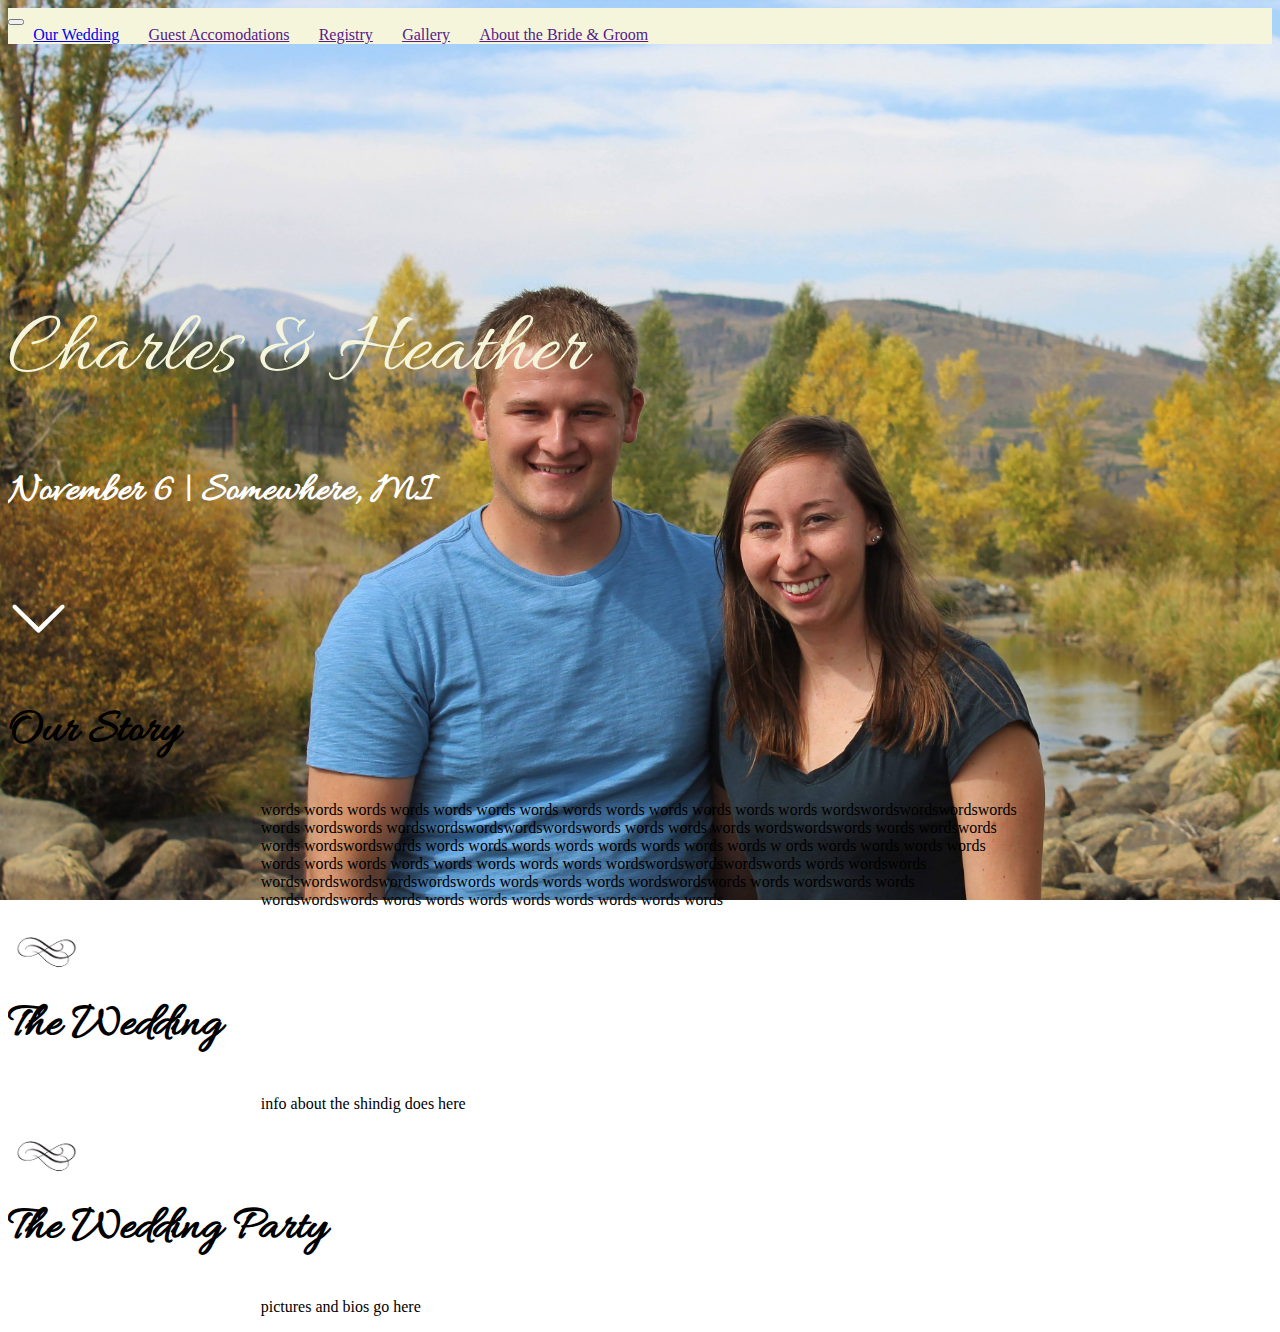
==== index.html @ 1d56848c "see it" ====
<!doctype html>
<html>
<head>
<meta name="viewport" content="width=device-width, initial-scale=1.0">
<meta charset="utf-8">
	<link rel="stylesheet" href="style2.css">
	<script src="script.js"></script>
<title>They are getting Married!</title>
<link rel="shortcut icon" type="image/x-icon" href="favicon.ico">
	</head>

<body>
	
	<div>
		<nav class="navbar navbar-expand-lg navbar-custom justify-content-center navbar-light">
  <div class="container-fluid justify-content-center">
    <button class="navbar-toggler" type="button" data-bs-toggle="collapse" data-bs-target="#navbarNavAltMarkup" aria-controls="navbarNavAltMarkup" aria-expanded="false" aria-label="Toggle navigation">
      <span class="navbar-toggler-icon"></span>
    </button>
    <div class="collapse navbar-collapse justify-content-center" id="navbarNavAltMarkup">
      <div class="navbar-nav justify-content-center">
        <a type="button" class="btn btn-outline-dark" href="index.html">Our Wedding</a>
	<a type="button" class="btn" href="">Guest Accomodations</a>
	<!--<a class="navbar-brand">Charles & Heather</a> -->
	<a type="button" class="btn" href="">Registry</a>
	<a type="button" class="btn" href="">Gallery</a>
	<a type="button" class="btn" href="">About the Bride & Groom</a>
      </div>
    </div>
  </div>
</nav>
<!--<nav class="navbar navbar-expand-lg navbar-custom justify-content-center">
	<a type="button" class="btn btn-outline-dark" href="index.html">Our Wedding</a>
	<a type="button" class="btn" href="">Guest Accomodations</a>
	<a type="button" class="btn" href="">Registry</a>
	<a type="button" class="btn" href="">Gallery</a>
	<a type="button" class="btn" href="">About the Bride & Groom</a>

</nav>	-->
	</div>
	<div class="text-center">
	 <h1 class="page-title">Charles & Heather</h1>
		<div>
		<h4 class="subheader">November 6 | Somewhere, MI</h4>
		</div>
		<div>
		<h4 class="subheader" id="countdown"></h4>
		</div>
	</div>
	<div class="text-center" style="margin-top: 7%">
	<a href="#textbody" ><img class ="scrollicon" src="scrolldownicon.png"></a>
	</div>
	<div class="text-center">
		<h2 class="bigheader">Our Story</h2>
	</div>
	<div class ="text-center" id="textbody">
	<p class="wall">
		words words words words words words words words words
		 words words words words wordswordswordswordswords
		 words wordswords wordswordswordswordswordswords
		 words words words wordswordswords words wordswords words wordswordswords words words words words words words words words
		 w ords words words words words words words words words
		 words words words words wordswordswordswordswords
		 words wordswords wordswordswordswordswordswords
		 words words words wordswordswords words wordswords words wordswordswords words words words words words words words words
		</p>
	</div>
	<div class="text-center">
	<img src="images/divder.jpg" alt="divider" style="height: 6%;width: 6%">
	</div>
	<div class="text-center">
		<h2 style="margin-top: 1%; font-family: CustomCursive; font-size: 300%">The Wedding</h2>
	</div>
	<div class ="text-center" id="textbody">
	<p class="wall">
		info about the shindig does here
		</p>
	</div>
	<div class="text-center">
	<img src="images/divder.jpg" alt="divider" style="height: 6%;width: 6%">
	</div>
	<div class="text-center">
		<h2 style="margin-top: 1%; font-family: CustomCursive; font-size: 300%">The Wedding Party</h2>
	</div>
	<div class ="text-center" id="textbody">
	<p class="wall">
		pictures and bios go here
		</p>
	</div>
</body>
	<link href="https://cdn.jsdelivr.net/npm/bootstrap@5.0.0-beta1/dist/css/bootstrap.min.css" rel="stylesheet" integrity="sha384-giJF6kkoqNQ00vy+HMDP7azOuL0xtbfIcaT9wjKHr8RbDVddVHyTfAAsrekwKmP1" crossorigin="anonymous">
<script src="https://cdn.jsdelivr.net/npm/bootstrap@5.0.0-beta1/dist/js/bootstrap.bundle.min.js" integrity="sha384-ygbV9kiqUc6oa4msXn9868pTtWMgiQaeYH7/t7LECLbyPA2x65Kgf80OJFdroafW" crossorigin="anonymous"></script>
</html>
---- style2.css ----
@font-face{
    font-family: CustomCursive;
    src: url("Allura-Regular.ttf");
}
body {
	background-image: url("images/test index.JPG");
	background-repeat: no-repeat;
	background-size:cover;
	background-position: bottom;
	overflow-x: hidden;

	
}
.navbar-toggler .navbar-toggler-icon{
	
}
.navbar-brand {
	padding-left: 2%;
	font-family: CustomCursive;
	font-size: 300% !important;
}
.navbar-custom {
	background-color: beige !important;
}
.btn {
	margin-left: 2%;
	
}
html {
	height: 100%;
	width: 100%;
    margin: auto;
    overflow-y: scroll;
}
.wall {
	margin-top:1%;
	margin-left: 20%;
	margin-right: 20%;
	color: black;
}
.page-title {
	margin-top: 20%;
	font-family: CustomCursive;
	font-size: 550%;
	font-weight: lighter;
	color: beige;
}
.scrollicon {
	position: relative;
	height: 2%;
	width: 5%;
}
.subheader {
	font-family: CustomCursive;
	font-size: 250%;
	color: white;
}
/* ----------- iPhone 6, 6S, 7 and 8 ----------- */

/* Portrait and Landscape */
@media only screen 
  and (min-device-width: 375px) 
  and (max-device-width: 667px) 
  and (-webkit-min-device-pixel-ratio: 2) { 
.bigheader {
		margin-top: 65% !important;
		font-family: CustomCursive;
		font-size: 300%;
	}
.page-title {
	margin-top: 10%;
	font-family: CustomCursive;
	font-size: 250%;
	font-weight: lighter;
	color: white;
}
	  .subheader {
	font-family: CustomCursive;
	font-size: 125%;
	color: white;
}
}

/* Portrait */
@media only screen 
  and (min-device-width: 375px) 
  and (max-device-width: 667px) 
  and (-webkit-min-device-pixel-ratio: 2)
  and (orientation: portrait) { 
.bigheader {
		margin-top: 65% !important;
		font-family: CustomCursive;
		font-size: 300%;
	}
	  .page-title {
	margin-top: 10%;
	font-family: CustomCursive;
	font-size: 250%;
	font-weight: lighter;
	color: white;
}
	  	  .subheader {
	font-family: CustomCursive;
	font-size: 125%;
	color: white;
}
}

/* Landscape */
@media only screen 
  and (min-device-width: 375px) 
  and (max-device-width: 667px) 
  and (-webkit-min-device-pixel-ratio: 2)
  and (orientation: landscape) { 
.bigheader {
		margin-top: 65% !important;
		font-family: CustomCursive;
		font-size: 300%;
	}
	  .page-title {
	margin-top: 10%;
	font-family: CustomCursive;
	font-size: 250%;
	font-weight: lighter;
	color: white;
}
	  .subheader {
	font-family: CustomCursive;
	font-size: 125%;
	color: white;
}
}

/* ----------- iPhone 6+, 7+ and 8+ ----------- */

/* Portrait and Landscape */
@media only screen 
  and (min-device-width: 414px) 
  and (max-device-width: 736px) 
  and (-webkit-min-device-pixel-ratio: 3) { 
.bigheader {
		margin-top: 65% !important;
		font-family: CustomCursive;
		font-size: 300%;
	}
	  .page-title {
	margin-top: 10%;
	font-family: CustomCursive;
	font-size: 250%;
	font-weight: lighter;
	color: white;
}
	  .subheader {
	font-family: CustomCursive;
	font-size: 125%;
	color: white;
}
}

/* Portrait */
@media only screen 
  and (min-device-width: 414px) 
  and (max-device-width: 736px) 
  and (-webkit-min-device-pixel-ratio: 3)
  and (orientation: portrait) { 
.bigheader {
		margin-top: 65% !important;
		font-family: CustomCursive;
		font-size: 300%;
	}
	  .page-title {
	margin-top: 10%;
	font-family: CustomCursive;
	font-size: 250%;
	font-weight: lighter;
	color: white;
}
	  .subheader {
	font-family: CustomCursive;
	font-size: 125%;
	color: white;
}
}

/* Landscape */
@media only screen 
  and (min-device-width: 414px) 
  and (max-device-width: 736px) 
  and (-webkit-min-device-pixel-ratio: 3)
  and (orientation: landscape) { 
.bigheader {
		margin-top: 65% !important;
		font-family: CustomCursive;
		font-size: 300%;
	}
	  .page-title {
	margin-top: 10%;
	font-family: CustomCursive;
	font-size: 250%;
	font-weight: lighter;
	color: white;
}
	  .subheader {
	font-family: CustomCursive;
	font-size: 125%;
	color: white;
}
}

/* ----------- iPhone X ----------- */

/* Portrait and Landscape */
@media only screen 
  and (min-device-width: 375px) 
  and (max-device-width: 812px) 
  and (-webkit-min-device-pixel-ratio: 3) { 
.bigheader {
		margin-top: 65% !important;
		font-family: CustomCursive;
		font-size: 300%;
	}
	  .page-title {
	margin-top: 10%;
	font-family: CustomCursive;
	font-size: 250%;
	font-weight: lighter;
	color: white;
}
	  .subheader {
	font-family: CustomCursive;
	font-size: 125%;
	color: white;
}
}

/* Portrait */
@media only screen 
  and (min-device-width: 375px) 
  and (max-device-width: 812px) 
  and (-webkit-min-device-pixel-ratio: 3)
  and (orientation: portrait) { 
.bigheader {
		margin-top: 65% !important;
		font-family: CustomCursive;
		font-size: 300%;
	}
	  .page-title {
	margin-top: 10%;
	font-family: CustomCursive;
	font-size: 250%;
	font-weight: lighter;
	color: white;
}
	  .subheader {
	font-family: CustomCursive;
	font-size: 125%;
	color: white;
}
}

/* Landscape */
@media only screen 
  and (min-device-width: 375px) 
  and (max-device-width: 812px) 
  and (-webkit-min-device-pixel-ratio: 3)
  and (orientation: landscape) { 
.bigheader {
		margin-top: 65% !important;
		font-family: CustomCursive;
		font-size: 300%;
	}
	  .page-title {
	margin-top: 10%;
	font-family: CustomCursive;
	font-size: 250%;
	font-weight: lighter;
	color: white;
}
	  .subheader {
	font-family: CustomCursive;
	font-size: 125%;
	color: white;
}
}
/* ----------- iPad 1, 2, Mini and Air ----------- */

/* Portrait and Landscape */
@media only screen 
  and (min-device-width: 768px) 
  and (max-device-width: 1024px) 
  and (-webkit-min-device-pixel-ratio: 1) {
.bigheader {
		margin-top: 10% !important;
		font-family: CustomCursive;
		font-size: 300%;
	}
}

/* Portrait */
@media only screen 
  and (min-device-width: 768px) 
  and (max-device-width: 1024px) 
  and (orientation: portrait) 
  and (-webkit-min-device-pixel-ratio: 1) {
.bigheader {
		margin-top: 60% !important;
		font-family: CustomCursive;
		font-size: 300%;
	}
}

/* Landscape */
@media only screen 
  and (min-device-width: 768px) 
  and (max-device-width: 1024px) 
  and (orientation: landscape) 
  and (-webkit-min-device-pixel-ratio: 1) {
.bigheader {
		margin-top: 10% !important;
		font-family: CustomCursive;
		font-size: 300%;
	}
}

/* ----------- iPad 3, 4 and Pro 9.7" ----------- */

/* Portrait and Landscape */
@media only screen 
  and (min-device-width: 768px) 
  and (max-device-width: 1024px) 
  and (-webkit-min-device-pixel-ratio: 2) {
.bigheader {
		margin-top: 10% !important;
		font-family: CustomCursive;
		font-size: 300%;
	}
}

/* Portrait */
@media only screen 
  and (min-device-width: 768px) 
  and (max-device-width: 1024px) 
  and (orientation: portrait) 
  and (-webkit-min-device-pixel-ratio: 2) {
.bigheader {
		margin-top: 60% !important;
		font-family: CustomCursive;
		font-size: 300%;
	}
}

/* Landscape */
@media only screen 
  and (min-device-width: 768px) 
  and (max-device-width: 1024px) 
  and (orientation: landscape) 
  and (-webkit-min-device-pixel-ratio: 2) {
.bigheader {
		margin-top: 10% !important;
		font-family: CustomCursive;
		font-size: 300%;
	}
}

/* ----------- iPad Pro 10.5" ----------- */

/* Portrait and Landscape */
@media only screen 
  and (min-device-width: 834px) 
  and (max-device-width: 1112px)
  and (-webkit-min-device-pixel-ratio: 2) {
.bigheader {
		margin-top: 10% !important;
		font-family: CustomCursive;
		font-size: 300%;
	}
}

/* Portrait */
/* Declare the same value for min- and max-width to avoid colliding with desktops */
/* Source: https://medium.com/connect-the-dots/css-media-queries-for-ipad-pro-8cad10e17106*/
@media only screen 
  and (min-device-width: 834px) 
  and (max-device-width: 834px) 
  and (orientation: portrait) 
  and (-webkit-min-device-pixel-ratio: 2) {
.bigheader {
		margin-top: 60% !important;
		font-family: CustomCursive;
		font-size: 300%;
	}
}

/* Landscape */
/* Declare the same value for min- and max-width to avoid colliding with desktops */
/* Source: https://medium.com/connect-the-dots/css-media-queries-for-ipad-pro-8cad10e17106*/
@media only screen 
  and (min-device-width: 1112px) 
  and (max-device-width: 1112px) 
  and (orientation: landscape) 
  and (-webkit-min-device-pixel-ratio: 2) {
.bigheader {
		margin-top: 10% !important;
		font-family: CustomCursive;
		font-size: 300%;
	}
}

/* ----------- iPad Pro 12.9" ----------- */

/* Portrait and Landscape */
@media only screen 
  and (min-device-width: 1024px) 
  and (max-device-width: 1366px)
  and (-webkit-min-device-pixel-ratio: 2) {
.bigheader {
		margin-top: 10% !important;
		font-family: CustomCursive;
		font-size: 300%;
	}
}

/* Portrait */
/* Declare the same value for min- and max-width to avoid colliding with desktops */
/* Source: https://medium.com/connect-the-dots/css-media-queries-for-ipad-pro-8cad10e17106*/
@media only screen 
  and (min-device-width: 1024px) 
  and (max-device-width: 1024px) 
  and (orientation: portrait) 
  and (-webkit-min-device-pixel-ratio: 2) {
.bigheader {
		margin-top: 60% !important;
		font-family: CustomCursive;
		font-size: 300%;
	}
}

/* Landscape */
/* Declare the same value for min- and max-width to avoid colliding with desktops */
/* Source: https://medium.com/connect-the-dots/css-media-queries-for-ipad-pro-8cad10e17106*/
@media only screen 
  and (min-device-width: 1366px) 
  and (max-device-width: 1366px) 
  and (orientation: landscape) 
  and (-webkit-min-device-pixel-ratio: 2) {
	  .bigheader {
		margin-top: 10% !important;
		font-family: CustomCursive;
		font-size: 300%;
	}

}
/* ----------- Non-Retina Screens ----------- */
@media screen 
  and (min-device-width: 1200px) 
  and (max-device-width: 1600px) 
  and (-webkit-min-device-pixel-ratio: 1) { 
	  .bigheader {
		margin-top: 5% !important;
		font-family: CustomCursive;
		font-size: 300%;
	}
}

/* ----------- Retina Screens ----------- */
@media screen 
  and (min-device-width: 1200px) 
  and (max-device-width: 1600px) 
  and (-webkit-min-device-pixel-ratio: 2)
  and (min-resolution: 192dpi) { 
	  .bigheader {
		margin-top: 10% !important;
		font-family: CustomCursive;
		font-size: 300%;
	}
}

@media screen and (min-device-width:1601px) {
	.bigheader {
		margin-top: 10% !important;
		font-family: CustomCursive;
		font-size: 300%;
	}
}
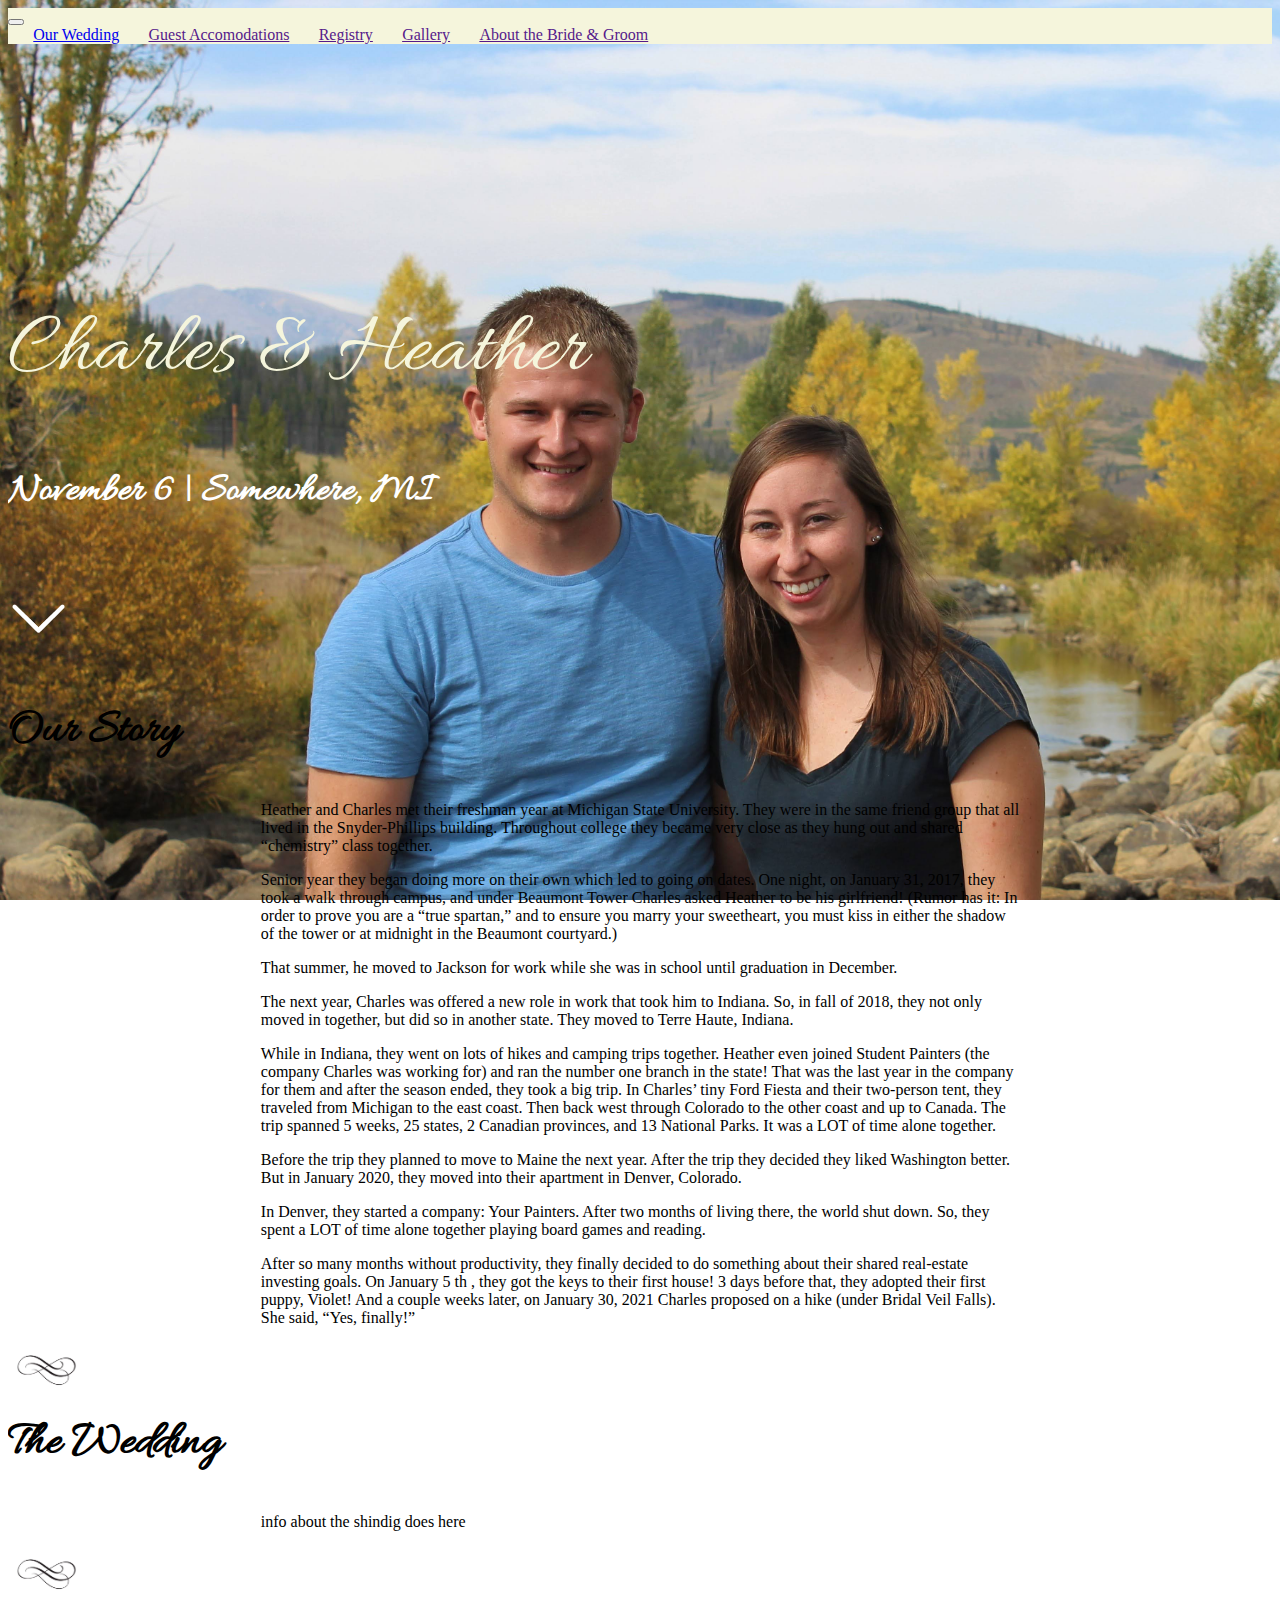
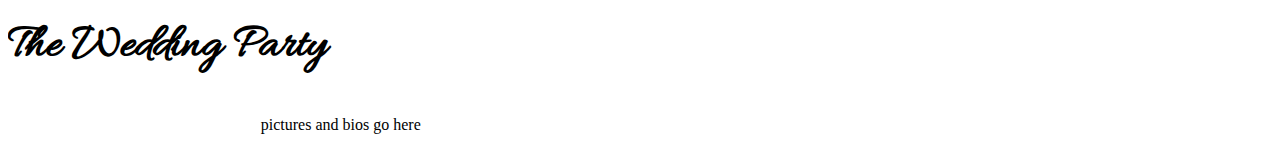
==== commit 41472060: "text" ====
--- a/index.html
+++ b/index.html
@@ -1,5 +1,5 @@
  <!doctype html>
-<html>
+<html lang="en">
 <head>
 <meta name="viewport" content="width=device-width, initial-scale=1.0">
 <meta charset="utf-8">
@@ -12,7 +12,7 @@
 <body>
 	
 	<div>
-		<nav class="navbar navbar-expand-lg navbar-custom justify-content-center navbar-light">
+		<nav class="navbar navbar-expand-lg navbar-custom navbar-light">
   <div class="container-fluid justify-content-center">
     <button class="navbar-toggler" type="button" data-bs-toggle="collapse" data-bs-target="#navbarNavAltMarkup" aria-controls="navbarNavAltMarkup" aria-expanded="false" aria-label="Toggle navigation">
       <span class="navbar-toggler-icon"></span>
@@ -48,22 +48,54 @@
 		</div>
 	</div>
 	<div class="text-center" style="margin-top: 7%">
-	<a href="#textbody" ><img class ="scrollicon" src="scrolldownicon.png"></a>
+	<a href="#textbody" ><img class ="scrollicon" src="scrolldownicon.png" alt="scroll button"></a>
 	</div>
 	<div class="text-center">
 		<h2 class="bigheader">Our Story</h2>
 	</div>
-	<div class ="text-center" id="textbody">
+	<div class ="text-center" >
 	<p class="wall">
-		words words words words words words words words words
-		 words words words words wordswordswordswordswords
-		 words wordswords wordswordswordswordswordswords
-		 words words words wordswordswords words wordswords words wordswordswords words words words words words words words words
-		 w ords words words words words words words words words
-		 words words words words wordswordswordswordswords
-		 words wordswords wordswordswordswordswordswords
-		 words words words wordswordswords words wordswords words wordswordswords words words words words words words words words
+		Heather and Charles met their freshman year at Michigan State University. They were in the same friend
+group that all lived in the Snyder-Phillips building. Throughout college they became very close as they
+hung out and shared “chemistry” class together.
 		</p>
+		<p class="wall">
+		Senior year they began doing more on their own which led to going on dates. One night, on January 31,
+2017, they took a walk through campus, and under Beaumont Tower Charles asked Heather to be his
+girlfriend! (Rumor has it: In order to prove you are a “true spartan,” and to ensure you marry your
+sweetheart, you must kiss in either the shadow of the tower or at midnight in the Beaumont courtyard.)
+		</p>
+<p class="wall">
+		That summer, he moved to Jackson for work while she was in school until graduation in December.
+		</p>
+		<p class="wall">
+		The next year, Charles was offered a new role in work that took him to Indiana. So, in fall of 2018, they
+not only moved in together, but did so in another state. They moved to Terre Haute, Indiana.
+		</p>
+<p class="wall">
+		While in Indiana, they went on lots of hikes and camping trips together. Heather even joined Student
+Painters (the company Charles was working for) and ran the number one branch in the state! That was
+the last year in the company for them and after the season ended, they took a big trip. In Charles’ tiny
+Ford Fiesta and their two-person tent, they traveled from Michigan to the east coast. Then back west
+through Colorado to the other coast and up to Canada. The trip spanned 5 weeks, 25 states, 2 Canadian
+provinces, and 13 National Parks. It was a LOT of time alone together.
+		</p>
+<p	class="wall">
+		Before the trip they planned to move to Maine the next year. After the trip they decided they liked
+Washington better. But in January 2020, they moved into their apartment in Denver, Colorado.
+		</p>
+<p class="wall">
+		In Denver, they started a company: Your Painters. After two months of living there, the world shut
+down. So, they spent a LOT of time alone together playing board games and reading.
+		</p>
+<p class="wall">
+		After so many months without productivity, they finally decided to do something about their shared
+real-estate investing goals. On January 5 th , they got the keys to their first house! 3 days before that, they
+adopted their first puppy, Violet! And a couple weeks later, on January 30, 2021 Charles proposed on a
+hike (under Bridal Veil Falls). She said, “Yes, finally!”
+		</p>
+
+	
 	</div>
 	<div class="text-center">
 	<img src="images/divder.jpg" alt="divider" style="height: 6%;width: 6%">
@@ -71,7 +103,7 @@
 	<div class="text-center">
 		<h2 style="margin-top: 1%; font-family: CustomCursive; font-size: 300%">The Wedding</h2>
 	</div>
-	<div class ="text-center" id="textbody">
+	<div class ="text-center">
 	<p class="wall">
 		info about the shindig does here
 		</p>
@@ -82,7 +114,7 @@
 	<div class="text-center">
 		<h2 style="margin-top: 1%; font-family: CustomCursive; font-size: 300%">The Wedding Party</h2>
 	</div>
-	<div class ="text-center" id="textbody">
+	<div class ="text-center">
 	<p class="wall">
 		pictures and bios go here
 		</p>
--- a/style2.css
+++ b/style2.css
@@ -11,9 +11,6 @@
 
 	
 }
-.navbar-toggler .navbar-toggler-icon{
-	
-}
 .navbar-brand {
 	padding-left: 2%;
 	font-family: CustomCursive;
@@ -23,8 +20,8 @@
 	background-color: beige !important;
 }
 .btn {
-	margin-left: 2%;
-	
+	padding-left: 2%;
+	padding-left: 2%;
 }
 html {
 	height: 100%;
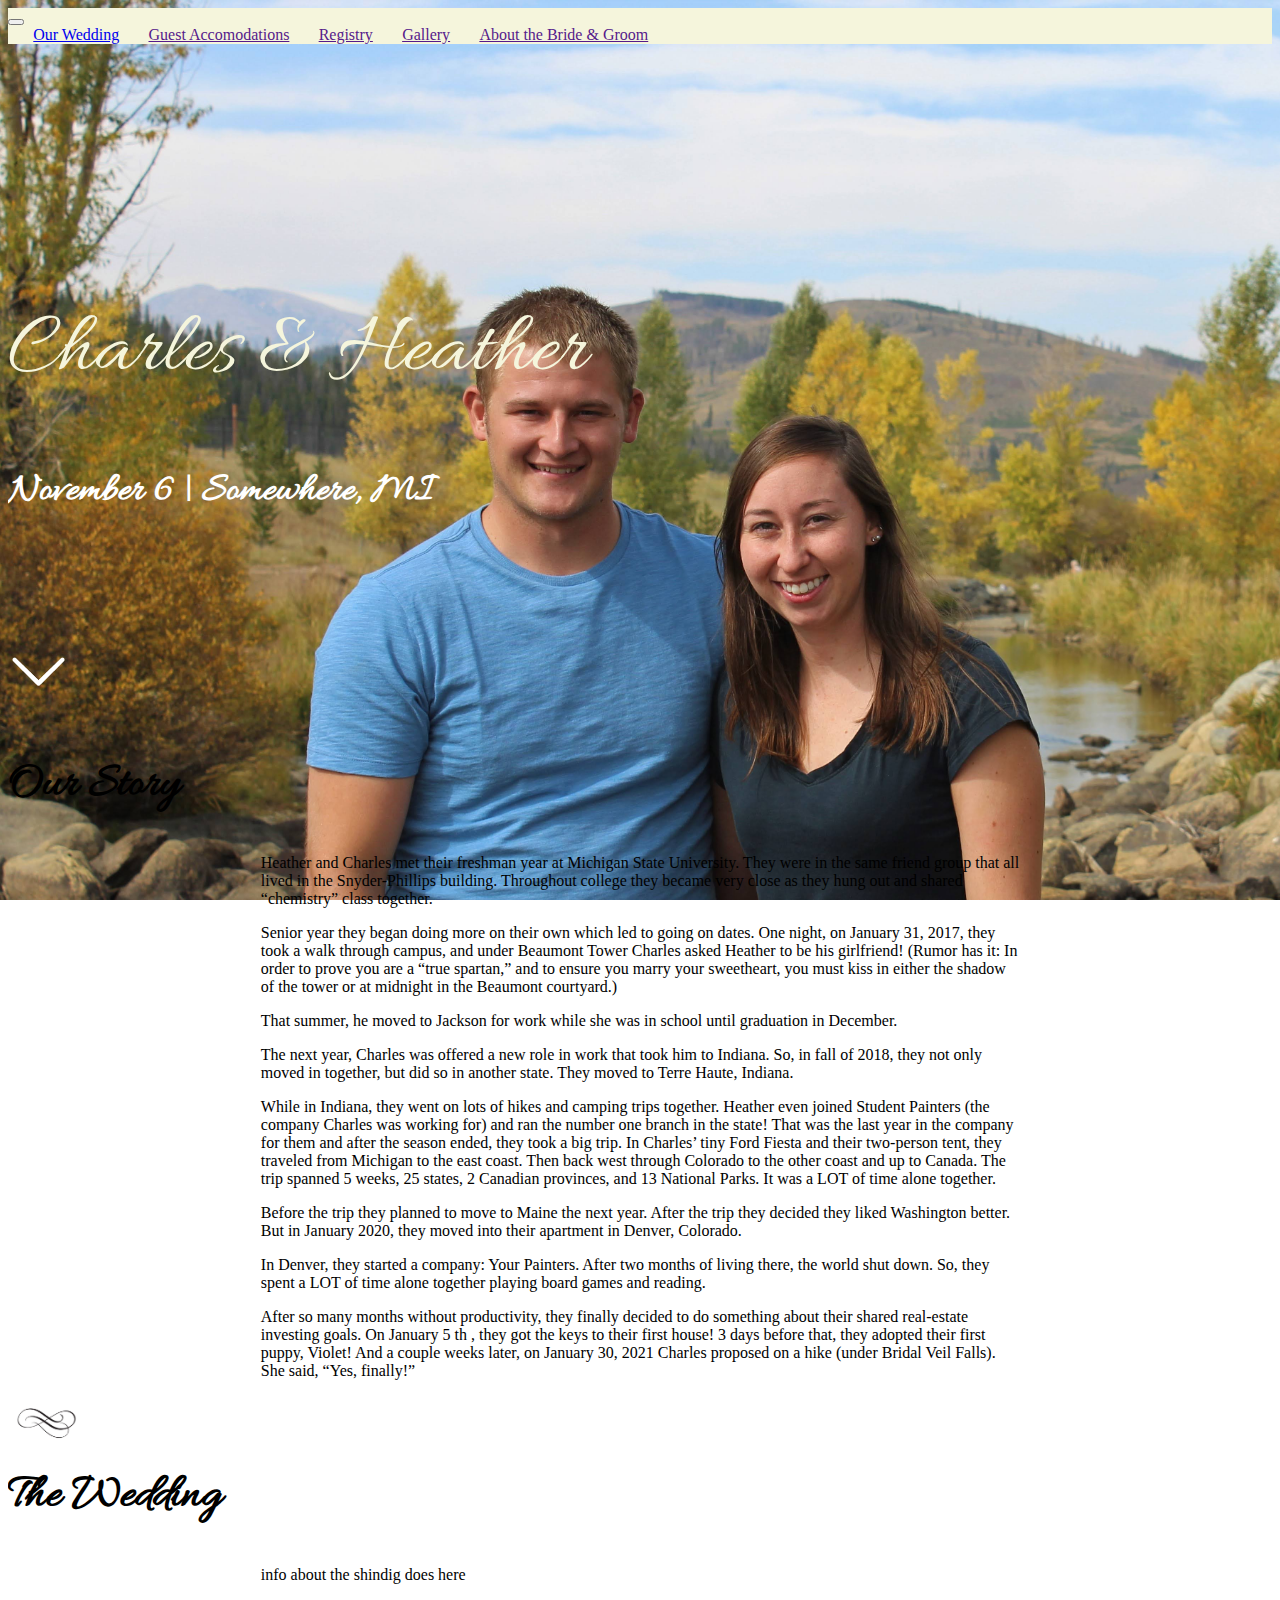
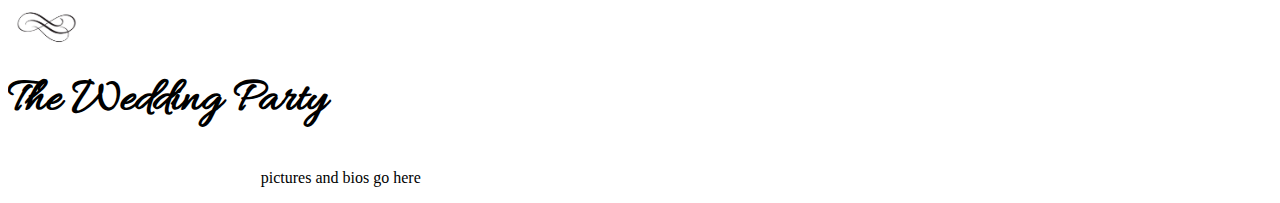
==== commit 47021a5c: "msg" ====
--- a/index.html
+++ b/index.html
@@ -47,7 +47,7 @@
 		<h4 class="subheader" id="countdown"></h4>
 		</div>
 	</div>
-	<div class="text-center" style="margin-top: 7%">
+	<div class="text-center">
 	<a href="#textbody" ><img class ="scrollicon" src="scrolldownicon.png" alt="scroll button"></a>
 	</div>
 	<div class="text-center">
--- a/style2.css
+++ b/style2.css
@@ -42,11 +42,7 @@
 	font-weight: lighter;
 	color: beige;
 }
-.scrollicon {
-	position: relative;
-	height: 2%;
-	width: 5%;
-}
+
 .subheader {
 	font-family: CustomCursive;
 	font-size: 250%;
@@ -60,7 +56,7 @@
   and (max-device-width: 667px) 
   and (-webkit-min-device-pixel-ratio: 2) { 
 .bigheader {
-		margin-top: 65% !important;
+		margin-top: 75% !important;
 		font-family: CustomCursive;
 		font-size: 300%;
 	}
@@ -69,12 +65,18 @@
 	font-family: CustomCursive;
 	font-size: 250%;
 	font-weight: lighter;
-	color: white;
-}
-	  .subheader {
-	font-family: CustomCursive;
-	font-size: 125%;
-	color: white;
+	color: black;
+}
+	  .subheader {
+	font-family: CustomCursive;
+	font-size: 125%;
+	color: black;
+}
+	  .scrollicon {
+	position: relative;
+	height: 2%;
+	width: 5%;
+	margin-top: 30%;
 }
 }
 
@@ -101,6 +103,12 @@
 	font-size: 125%;
 	color: white;
 }
+	  .scrollicon {
+	position: relative;
+	height: 2%;
+	width: 5%;
+	margin-top: 30%;
+}
 }
 
 /* Landscape */
@@ -126,6 +134,12 @@
 	font-size: 125%;
 	color: white;
 }
+	  .scrollicon {
+	position: relative;
+	height: 2%;
+	width: 5%;
+	margin-top: 30%;
+}
 }
 
 /* ----------- iPhone 6+, 7+ and 8+ ----------- */
@@ -151,6 +165,12 @@
 	font-family: CustomCursive;
 	font-size: 125%;
 	color: white;
+}
+	  .scrollicon {
+	position: relative;
+	height: 2%;
+	width: 5%;
+	margin-top: 30%;
 }
 }
 
@@ -177,6 +197,12 @@
 	font-size: 125%;
 	color: white;
 }
+	  .scrollicon {
+	position: relative;
+	height: 2%;
+	width: 5%;
+	margin-top: 30%;
+}
 }
 
 /* Landscape */
@@ -202,6 +228,12 @@
 	font-size: 125%;
 	color: white;
 }
+	  .scrollicon {
+	position: relative;
+	height: 2%;
+	width: 5%;
+	margin-top: 30%;
+}
 }
 
 /* ----------- iPhone X ----------- */
@@ -227,6 +259,12 @@
 	font-family: CustomCursive;
 	font-size: 125%;
 	color: white;
+}
+	  .scrollicon {
+	position: relative;
+	height: 2%;
+	width: 5%;
+	margin-top: 30%;
 }
 }
 
@@ -253,6 +291,12 @@
 	font-size: 125%;
 	color: white;
 }
+	  .scrollicon {
+	position: relative;
+	height: 2%;
+	width: 5%;
+	margin-top: 30%;
+}
 }
 
 /* Landscape */
@@ -278,6 +322,12 @@
 	font-size: 125%;
 	color: white;
 }
+	  .scrollicon {
+	position: relative;
+	height: 2%;
+	width: 5%;
+	margin-top: 7%;
+}
 }
 /* ----------- iPad 1, 2, Mini and Air ----------- */
 
@@ -291,6 +341,12 @@
 		font-family: CustomCursive;
 		font-size: 300%;
 	}
+	  .scrollicon {
+	position: relative;
+	height: 2%;
+	width: 5%;
+	margin-top: 7%;
+}
 }
 
 /* Portrait */
@@ -304,6 +360,12 @@
 		font-family: CustomCursive;
 		font-size: 300%;
 	}
+	  .scrollicon {
+	position: relative;
+	height: 2%;
+	width: 5%;
+	margin-top: 7%;
+}
 }
 
 /* Landscape */
@@ -317,6 +379,12 @@
 		font-family: CustomCursive;
 		font-size: 300%;
 	}
+	  .scrollicon {
+	position: relative;
+	height: 2%;
+	width: 5%;
+	margin-top: 7%;
+}
 }
 
 /* ----------- iPad 3, 4 and Pro 9.7" ----------- */
@@ -331,6 +399,12 @@
 		font-family: CustomCursive;
 		font-size: 300%;
 	}
+	  .scrollicon {
+	position: relative;
+	height: 2%;
+	width: 5%;
+	margin-top: 7%;
+}
 }
 
 /* Portrait */
@@ -344,6 +418,12 @@
 		font-family: CustomCursive;
 		font-size: 300%;
 	}
+	  .scrollicon {
+	position: relative;
+	height: 2%;
+	width: 5%;
+	margin-top: 7%;
+}
 }
 
 /* Landscape */
@@ -357,6 +437,12 @@
 		font-family: CustomCursive;
 		font-size: 300%;
 	}
+	  .scrollicon {
+	position: relative;
+	height: 2%;
+	width: 5%;
+	margin-top: 7%;
+}
 }
 
 /* ----------- iPad Pro 10.5" ----------- */
@@ -371,6 +457,12 @@
 		font-family: CustomCursive;
 		font-size: 300%;
 	}
+	  .scrollicon {
+	position: relative;
+	height: 2%;
+	width: 5%;
+	margin-top: 7%;
+}
 }
 
 /* Portrait */
@@ -386,6 +478,12 @@
 		font-family: CustomCursive;
 		font-size: 300%;
 	}
+	  .scrollicon {
+	position: relative;
+	height: 2%;
+	width: 5%;
+	margin-top: 7%;
+}
 }
 
 /* Landscape */
@@ -401,6 +499,12 @@
 		font-family: CustomCursive;
 		font-size: 300%;
 	}
+	  .scrollicon {
+	position: relative;
+	height: 2%;
+	width: 5%;
+	margin-top: 7%;
+}
 }
 
 /* ----------- iPad Pro 12.9" ----------- */
@@ -415,6 +519,12 @@
 		font-family: CustomCursive;
 		font-size: 300%;
 	}
+	  .scrollicon {
+	position: relative;
+	height: 2%;
+	width: 5%;
+	margin-top: 7%;
+}
 }
 
 /* Portrait */
@@ -430,6 +540,12 @@
 		font-family: CustomCursive;
 		font-size: 300%;
 	}
+	  .scrollicon {
+	position: relative;
+	height: 2%;
+	width: 5%;
+	margin-top: 7%;
+}
 }
 
 /* Landscape */
@@ -445,6 +561,12 @@
 		font-family: CustomCursive;
 		font-size: 300%;
 	}
+	  .scrollicon {
+	position: relative;
+	height: 2%;
+	width: 5%;
+	margin-top: 7%;
+}
 
 }
 /* ----------- Non-Retina Screens ----------- */
@@ -457,6 +579,12 @@
 		font-family: CustomCursive;
 		font-size: 300%;
 	}
+	  .scrollicon {
+	position: relative;
+	height: 2%;
+	width: 5%;
+	margin-top: 7%;
+}
 }
 
 /* ----------- Retina Screens ----------- */
@@ -470,6 +598,12 @@
 		font-family: CustomCursive;
 		font-size: 300%;
 	}
+	  .scrollicon {
+	position: relative;
+	height: 2%;
+	width: 5%;
+	margin-top: 7%;
+}
 }
 
 @media screen and (min-device-width:1601px) {
@@ -478,6 +612,12 @@
 		font-family: CustomCursive;
 		font-size: 300%;
 	}
-}
-
-
+	.scrollicon {
+	position: relative;
+	height: 2%;
+	width: 5%;
+	margin-top: 7%;
+}
+}
+
+
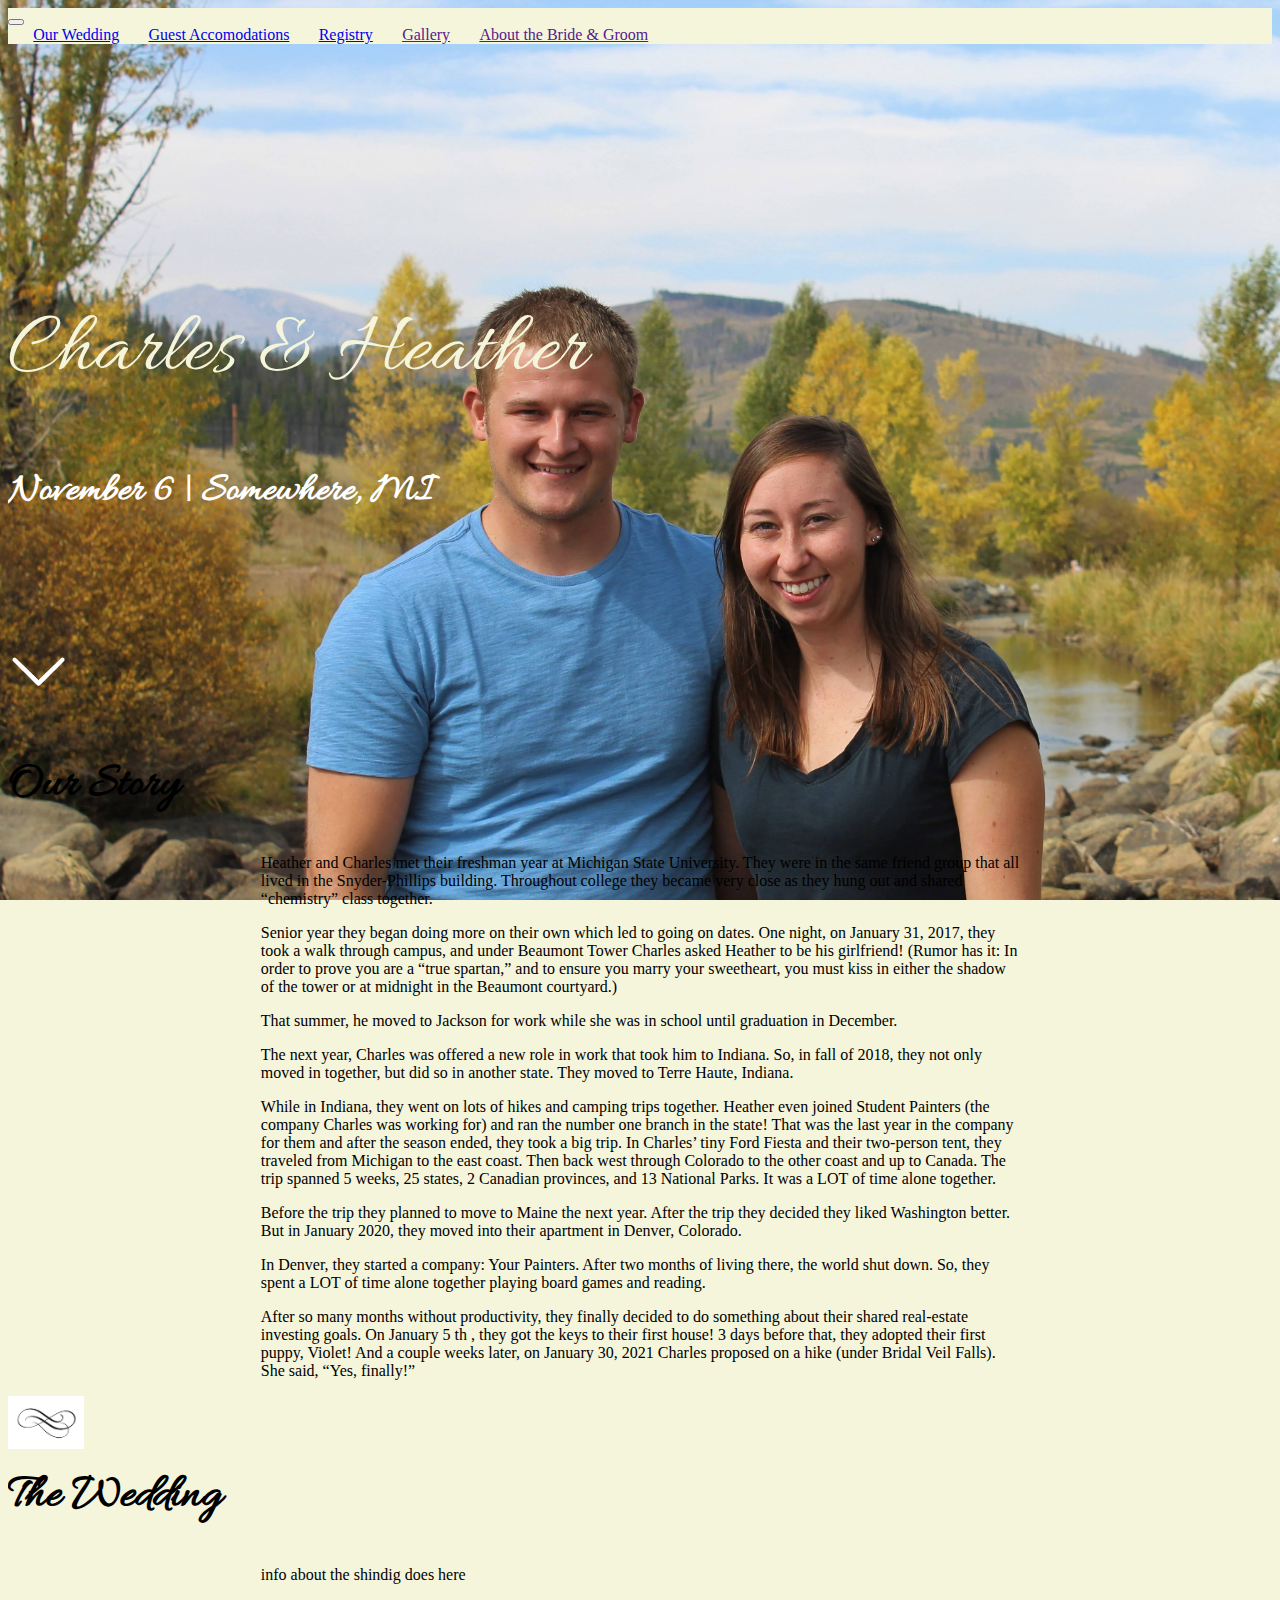
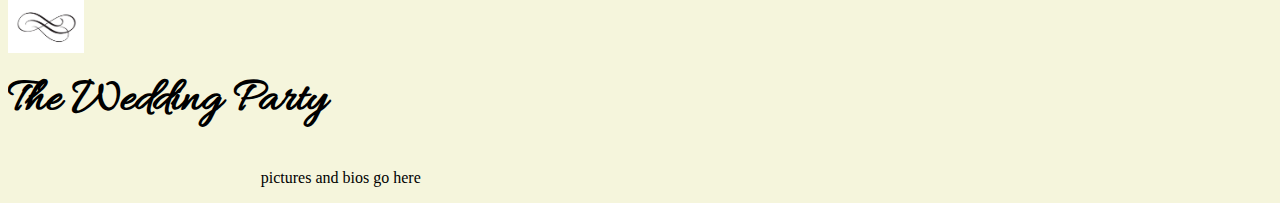
==== commit 8b766d41: "nice" ====
--- a/index.html
+++ b/index.html
@@ -20,9 +20,9 @@
     <div class="collapse navbar-collapse justify-content-center" id="navbarNavAltMarkup">
       <div class="navbar-nav justify-content-center">
         <a type="button" class="btn btn-outline-dark" href="index.html">Our Wedding</a>
-	<a type="button" class="btn" href="">Guest Accomodations</a>
+	<a type="button" class="btn" href="GA.html">Guest Accomodations</a>
 	<!--<a class="navbar-brand">Charles & Heather</a> -->
-	<a type="button" class="btn" href="">Registry</a>
+	<a type="button" class="btn" href="registry.html">Registry</a>
 	<a type="button" class="btn" href="">Gallery</a>
 	<a type="button" class="btn" href="">About the Bride & Groom</a>
       </div>
--- a/style2.css
+++ b/style2.css
@@ -7,6 +7,7 @@
 	background-repeat: no-repeat;
 	background-size:cover;
 	background-position: bottom;
+	background-color: beige !important;
 	overflow-x: hidden;
 
 	
@@ -20,7 +21,6 @@
 	background-color: beige !important;
 }
 .btn {
-	padding-left: 2%;
 	padding-left: 2%;
 }
 html {
@@ -96,12 +96,12 @@
 	font-family: CustomCursive;
 	font-size: 250%;
 	font-weight: lighter;
-	color: white;
+	color: black;
 }
 	  	  .subheader {
 	font-family: CustomCursive;
 	font-size: 125%;
-	color: white;
+	color: black;
 }
 	  .scrollicon {
 	position: relative;
@@ -127,12 +127,12 @@
 	font-family: CustomCursive;
 	font-size: 250%;
 	font-weight: lighter;
-	color: white;
-}
-	  .subheader {
-	font-family: CustomCursive;
-	font-size: 125%;
-	color: white;
+	color: black;
+}
+	  .subheader {
+	font-family: CustomCursive;
+	font-size: 125%;
+	color: black;
 }
 	  .scrollicon {
 	position: relative;
@@ -159,12 +159,12 @@
 	font-family: CustomCursive;
 	font-size: 250%;
 	font-weight: lighter;
-	color: white;
-}
-	  .subheader {
-	font-family: CustomCursive;
-	font-size: 125%;
-	color: white;
+	color: black;
+}
+	  .subheader {
+	font-family: CustomCursive;
+	font-size: 125%;
+	color: black;
 }
 	  .scrollicon {
 	position: relative;
@@ -190,12 +190,12 @@
 	font-family: CustomCursive;
 	font-size: 250%;
 	font-weight: lighter;
-	color: white;
-}
-	  .subheader {
-	font-family: CustomCursive;
-	font-size: 125%;
-	color: white;
+	color: black;
+}
+	  .subheader {
+	font-family: CustomCursive;
+	font-size: 125%;
+	color: black;
 }
 	  .scrollicon {
 	position: relative;
@@ -221,12 +221,12 @@
 	font-family: CustomCursive;
 	font-size: 250%;
 	font-weight: lighter;
-	color: white;
-}
-	  .subheader {
-	font-family: CustomCursive;
-	font-size: 125%;
-	color: white;
+	color: black;
+}
+	  .subheader {
+	font-family: CustomCursive;
+	font-size: 125%;
+	color: black;
 }
 	  .scrollicon {
 	position: relative;
@@ -253,12 +253,12 @@
 	font-family: CustomCursive;
 	font-size: 250%;
 	font-weight: lighter;
-	color: white;
-}
-	  .subheader {
-	font-family: CustomCursive;
-	font-size: 125%;
-	color: white;
+	color: black;
+}
+	  .subheader {
+	font-family: CustomCursive;
+	font-size: 125%;
+	color: black;
 }
 	  .scrollicon {
 	position: relative;
@@ -284,12 +284,12 @@
 	font-family: CustomCursive;
 	font-size: 250%;
 	font-weight: lighter;
-	color: white;
-}
-	  .subheader {
-	font-family: CustomCursive;
-	font-size: 125%;
-	color: white;
+	color: black;
+}
+	  .subheader {
+	font-family: CustomCursive;
+	font-size: 125%;
+	color: black;
 }
 	  .scrollicon {
 	position: relative;
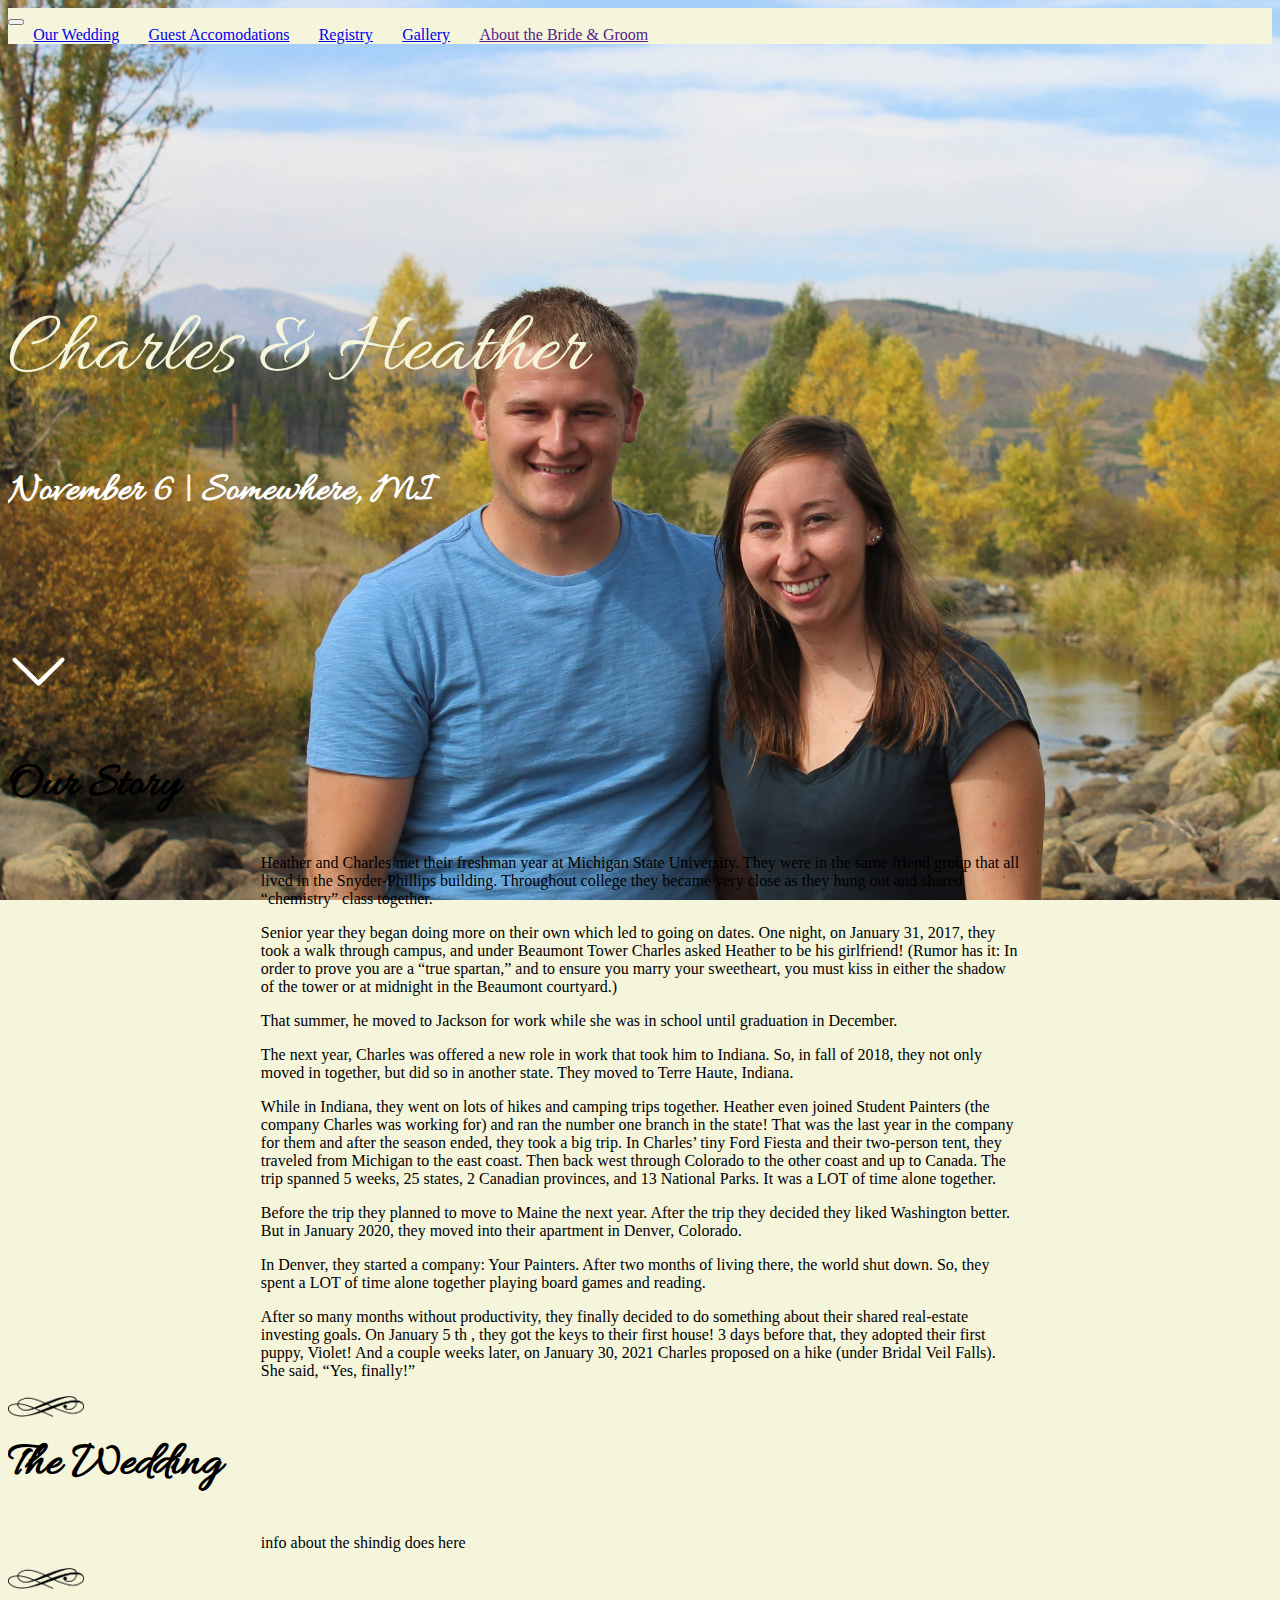
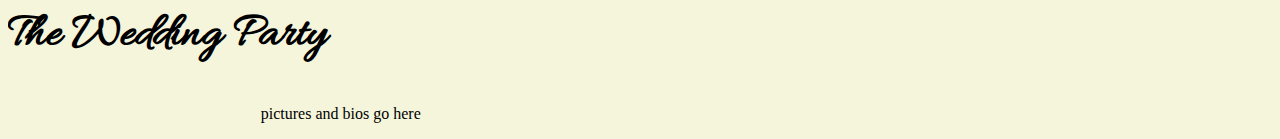
==== commit 17075f7b: "gallery" ====
--- a/index.html
+++ b/index.html
@@ -23,7 +23,7 @@
 	<a type="button" class="btn" href="GA.html">Guest Accomodations</a>
 	<!--<a class="navbar-brand">Charles & Heather</a> -->
 	<a type="button" class="btn" href="registry.html">Registry</a>
-	<a type="button" class="btn" href="">Gallery</a>
+	<a type="button" class="btn" href="gallery.html">Gallery</a>
 	<a type="button" class="btn" href="">About the Bride & Groom</a>
       </div>
     </div>
@@ -98,7 +98,7 @@
 	
 	</div>
 	<div class="text-center">
-	<img src="images/divder.jpg" alt="divider" style="height: 6%;width: 6%">
+	<img src="images/ClipartKey_474717.png" alt="divider" style="height: 6%;width: 6%">
 	</div>
 	<div class="text-center">
 		<h2 style="margin-top: 1%; font-family: CustomCursive; font-size: 300%">The Wedding</h2>
@@ -109,7 +109,7 @@
 		</p>
 	</div>
 	<div class="text-center">
-	<img src="images/divder.jpg" alt="divider" style="height: 6%;width: 6%">
+	<img src="images/ClipartKey_474717.png" alt="divider" style="height: 6%;width: 6%">
 	</div>
 	<div class="text-center">
 		<h2 style="margin-top: 1%; font-family: CustomCursive; font-size: 300%">The Wedding Party</h2>
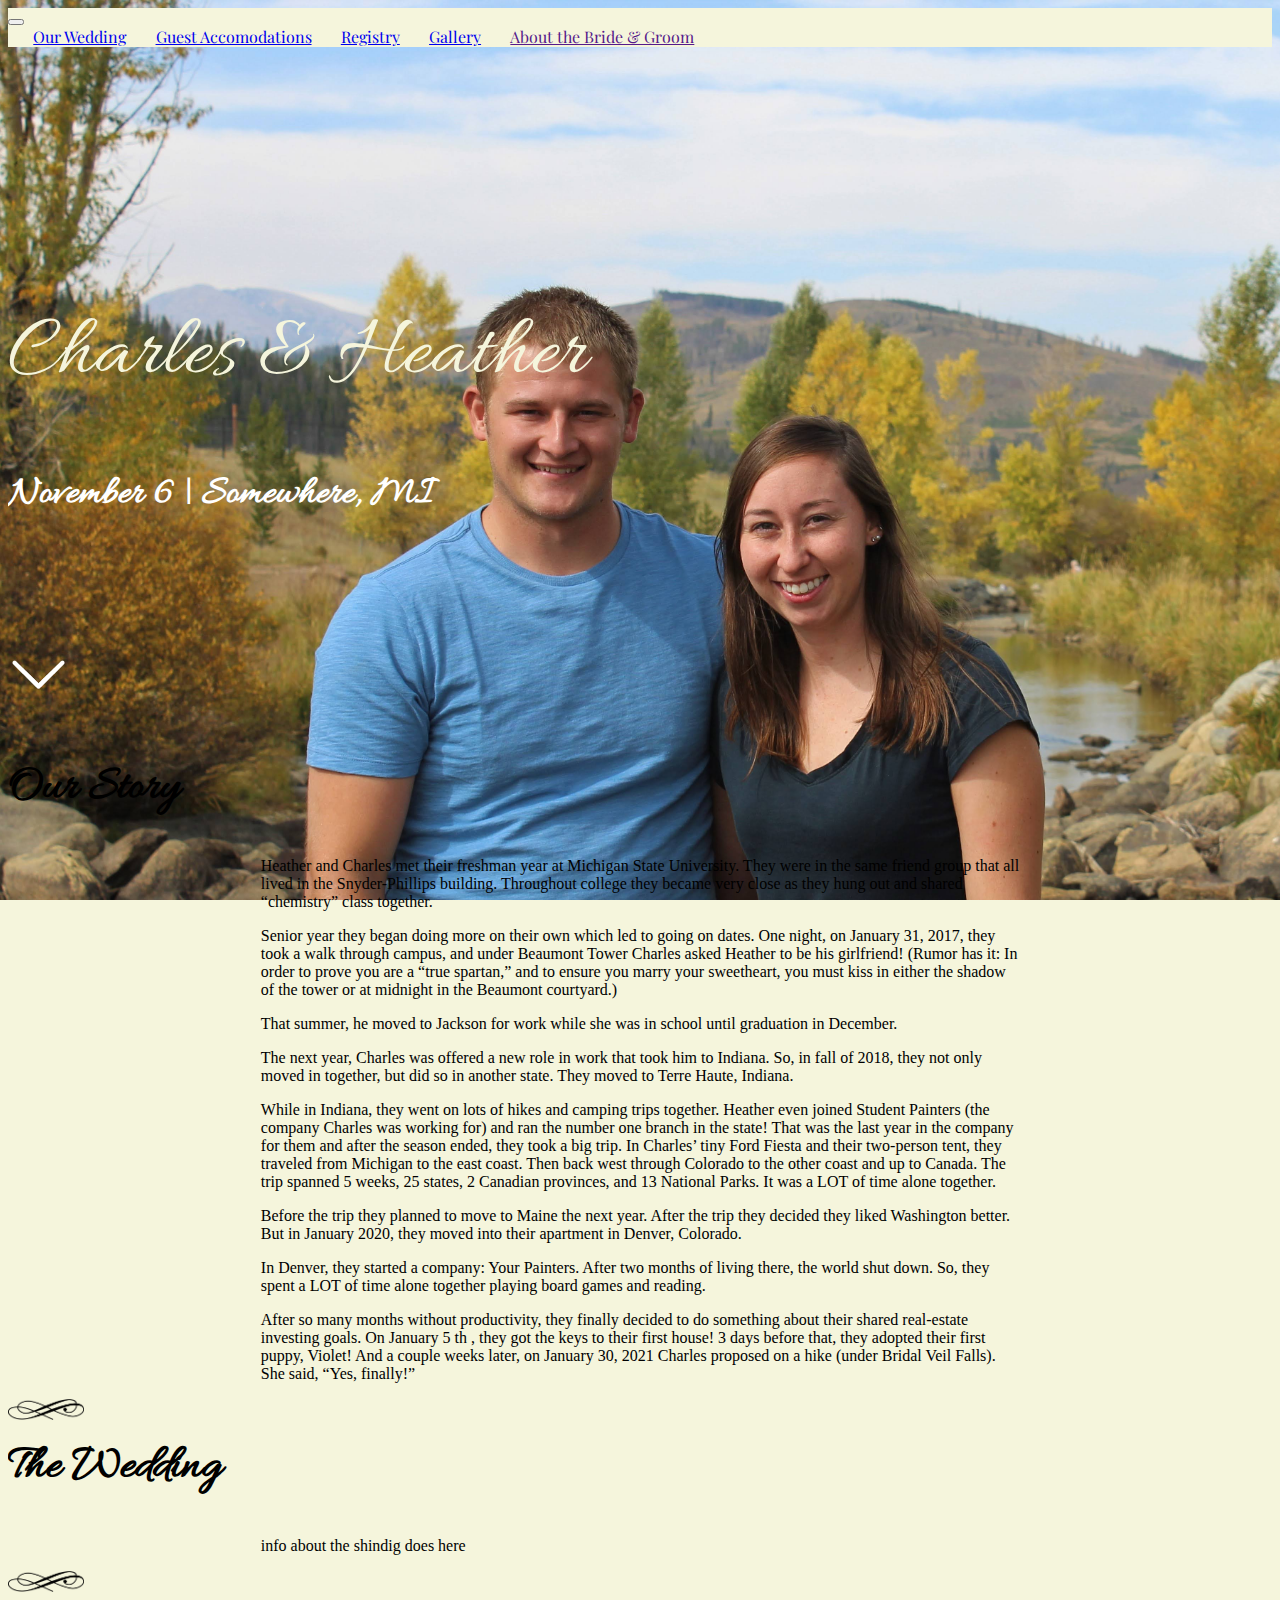
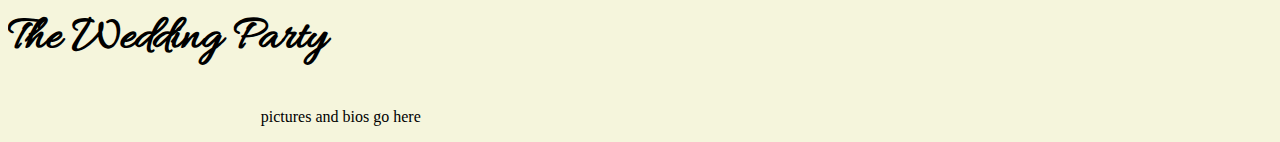
==== commit edee486d: "nav font" ====
--- a/index.html
+++ b/index.html
@@ -4,6 +4,9 @@
 <meta name="viewport" content="width=device-width, initial-scale=1.0">
 <meta charset="utf-8">
 	<link rel="stylesheet" href="style2.css">
+	<link rel="preconnect" href="https://fonts.gstatic.com">
+<link href="https://fonts.googleapis.com/css2?family=Playfair+Display:wght@500&display=swap" rel="stylesheet">
+
 	<script src="script.js"></script>
 <title>They are getting Married!</title>
 <link rel="shortcut icon" type="image/x-icon" href="favicon.ico">
--- a/style2.css
+++ b/style2.css
@@ -1,6 +1,9 @@
 @font-face{
     font-family: CustomCursive;
     src: url("Allura-Regular.ttf");
+}
+.navbar-nav {
+	font-family: 'Playfair Display', serif;
 }
 body {
 	background-image: url("images/test index.JPG");
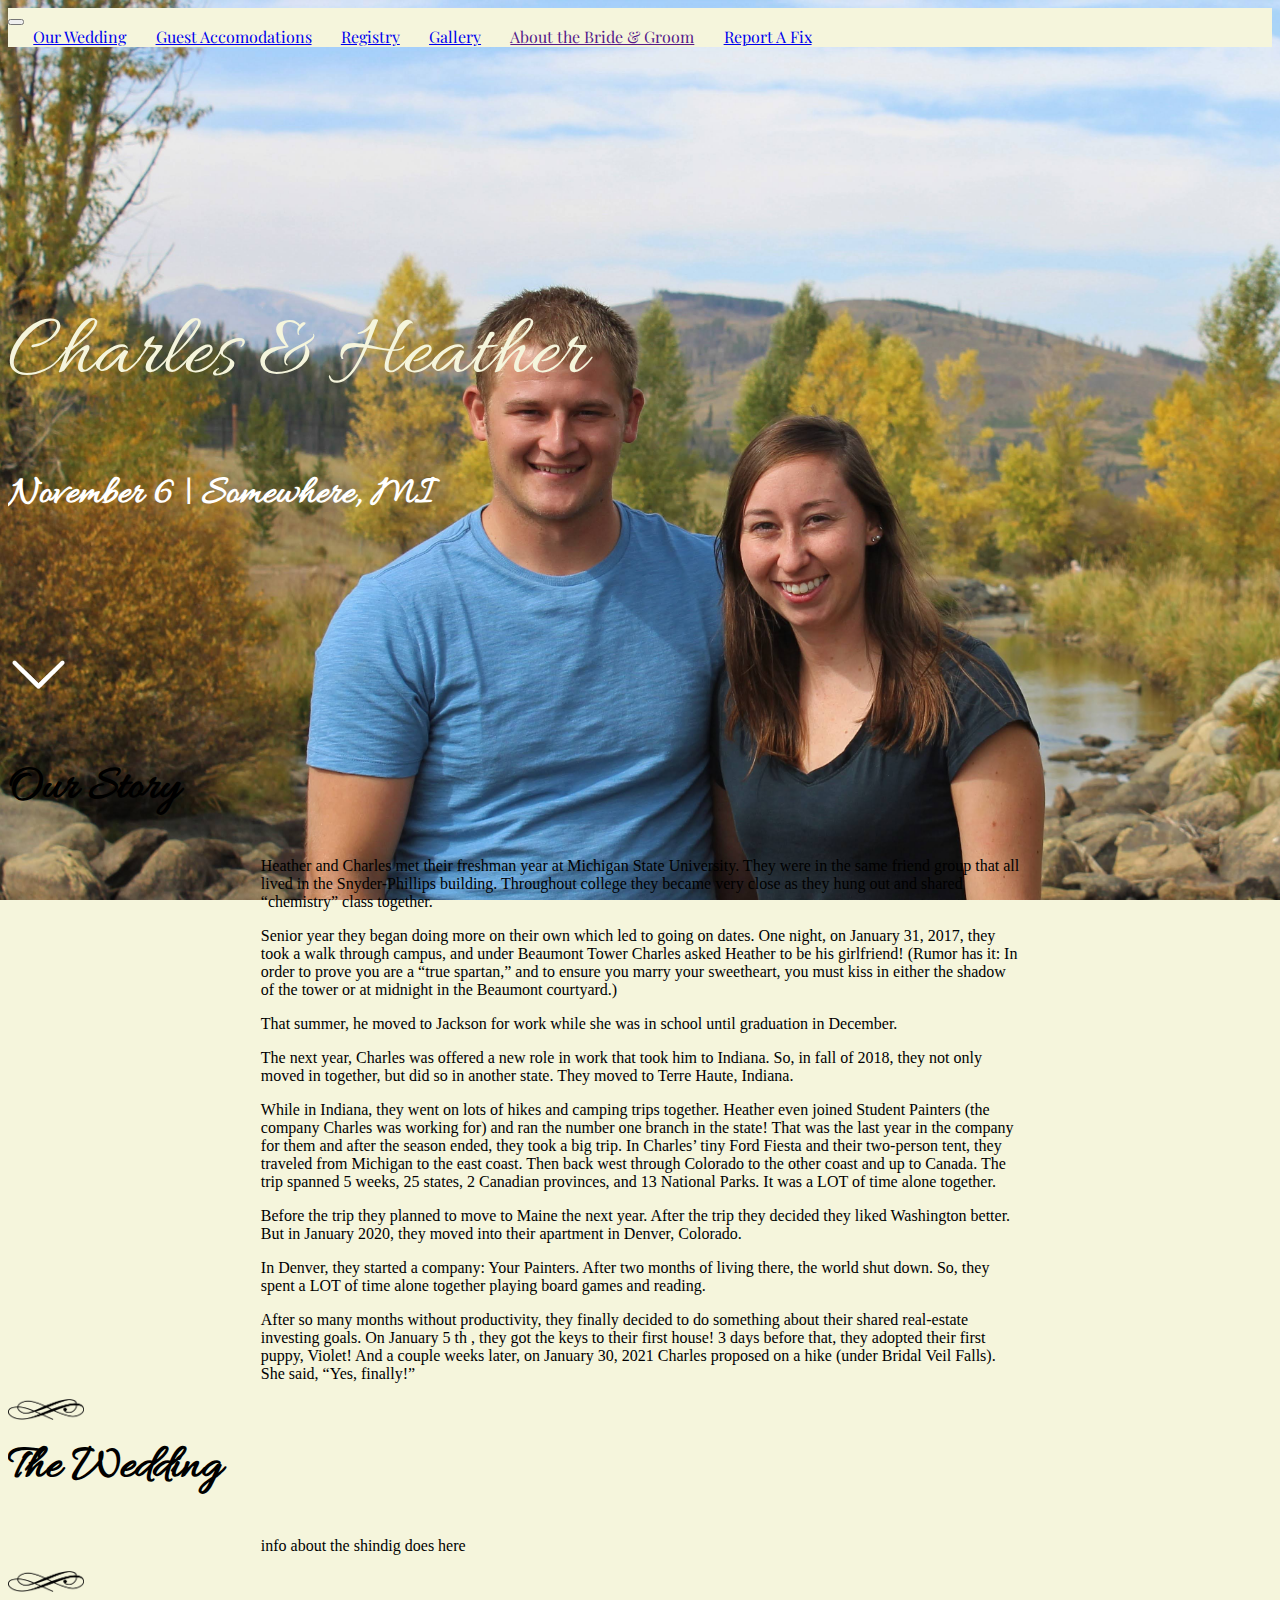
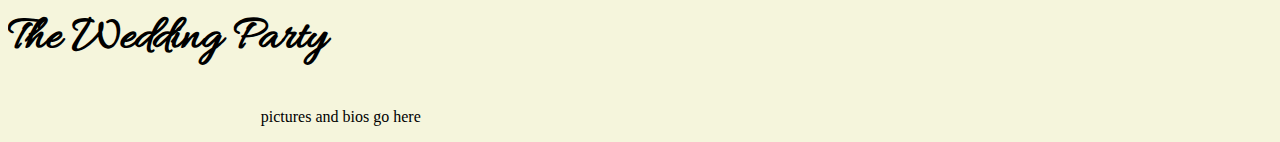
==== commit df448df8: "does it just workl?" ====
--- a/index.html
+++ b/index.html
@@ -28,6 +28,7 @@
 	<a type="button" class="btn" href="registry.html">Registry</a>
 	<a type="button" class="btn" href="gallery.html">Gallery</a>
 	<a type="button" class="btn" href="">About the Bride & Groom</a>
+	 <a type="button" class="btn" href="form.html">Report A Fix</a>
       </div>
     </div>
   </div>
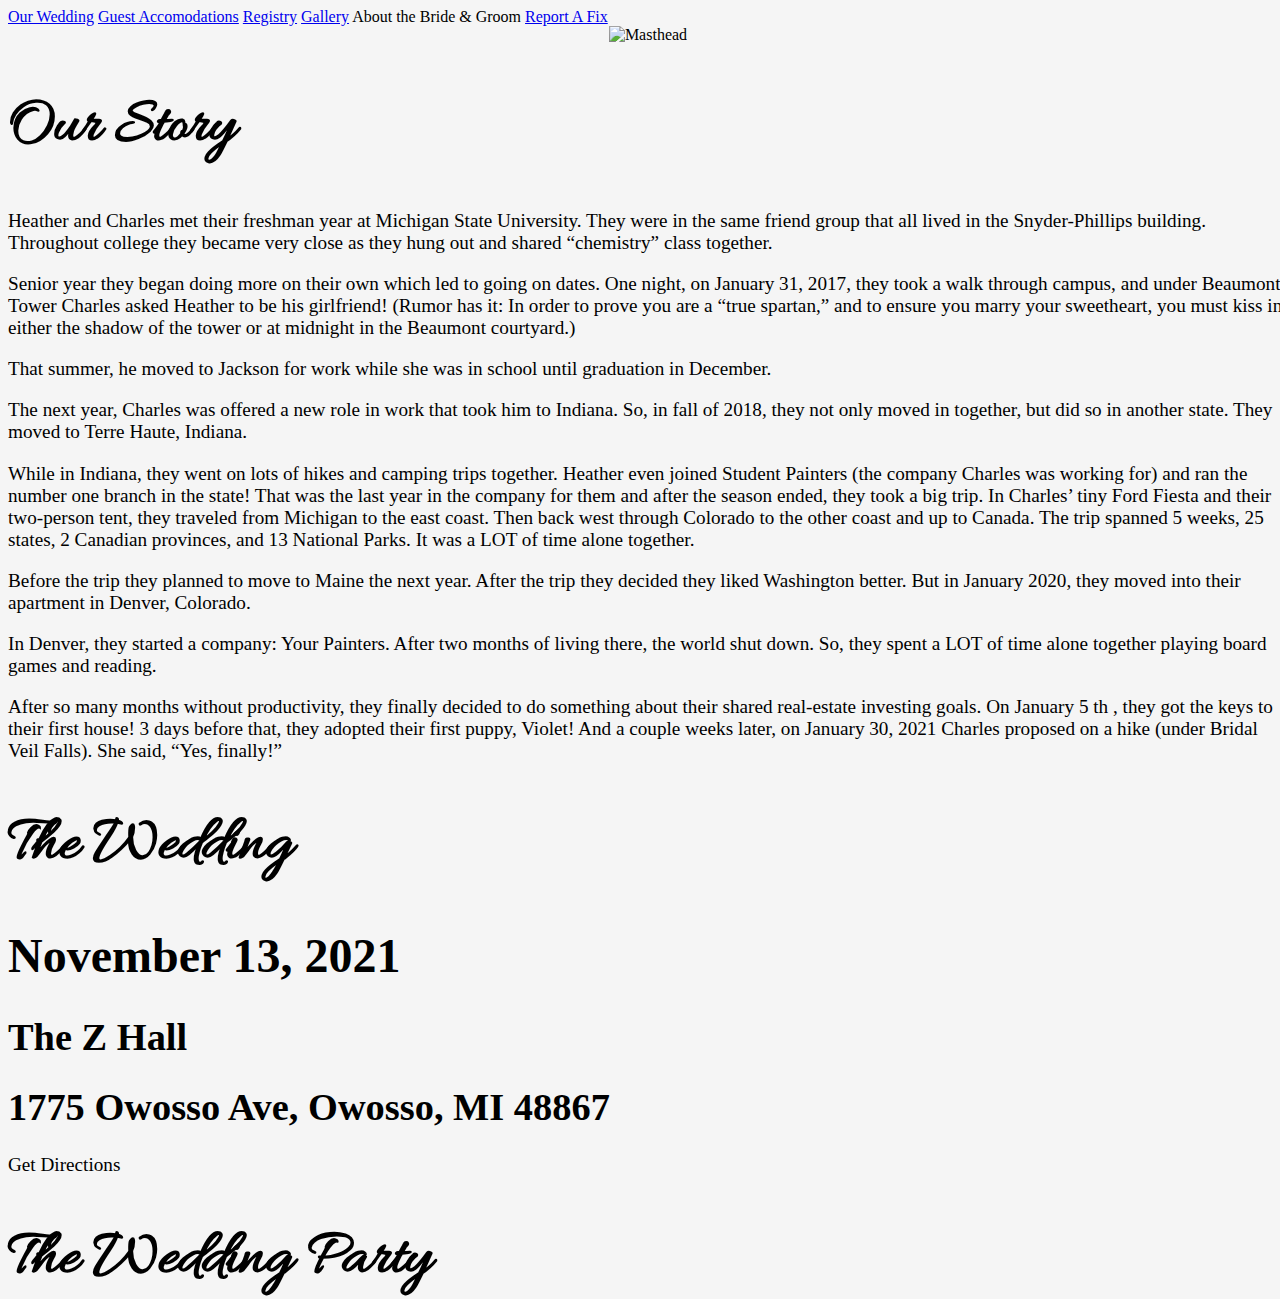
==== commit 924584e8: "big commit, new format" ====
--- a/index.html
+++ b/index.html
@@ -1,129 +1,93 @@
- <!doctype html>
-<html lang="en">
-<head>
-<meta name="viewport" content="width=device-width, initial-scale=1.0">
-<meta charset="utf-8">
-	<link rel="stylesheet" href="style2.css">
-	<link rel="preconnect" href="https://fonts.gstatic.com">
-<link href="https://fonts.googleapis.com/css2?family=Playfair+Display:wght@500&display=swap" rel="stylesheet">
-
-	<script src="script.js"></script>
-<title>They are getting Married!</title>
-<link rel="shortcut icon" type="image/x-icon" href="favicon.ico">
-	</head>
-
-<body>
-	
-	<div>
-		<nav class="navbar navbar-expand-lg navbar-custom navbar-light">
-  <div class="container-fluid justify-content-center">
-    <button class="navbar-toggler" type="button" data-bs-toggle="collapse" data-bs-target="#navbarNavAltMarkup" aria-controls="navbarNavAltMarkup" aria-expanded="false" aria-label="Toggle navigation">
-      <span class="navbar-toggler-icon"></span>
-    </button>
-    <div class="collapse navbar-collapse justify-content-center" id="navbarNavAltMarkup">
-      <div class="navbar-nav justify-content-center">
-        <a type="button" class="btn btn-outline-dark" href="index.html">Our Wedding</a>
-	<a type="button" class="btn" href="GA.html">Guest Accomodations</a>
-	<!--<a class="navbar-brand">Charles & Heather</a> -->
-	<a type="button" class="btn" href="registry.html">Registry</a>
-	<a type="button" class="btn" href="gallery.html">Gallery</a>
-	<a type="button" class="btn" href="">About the Bride & Groom</a>
-	 <a type="button" class="btn" href="form.html">Report A Fix</a>
-      </div>
-    </div>
-  </div>
-</nav>
-<!--<nav class="navbar navbar-expand-lg navbar-custom justify-content-center">
-	<a type="button" class="btn btn-outline-dark" href="index.html">Our Wedding</a>
-	<a type="button" class="btn" href="">Guest Accomodations</a>
-	<a type="button" class="btn" href="">Registry</a>
-	<a type="button" class="btn" href="">Gallery</a>
-	<a type="button" class="btn" href="">About the Bride & Groom</a>
-
-</nav>	-->
-	</div>
-	<div class="text-center">
-	 <h1 class="page-title">Charles & Heather</h1>
-		<div>
-		<h4 class="subheader">November 6 | Somewhere, MI</h4>
-		</div>
-		<div>
-		<h4 class="subheader" id="countdown"></h4>
-		</div>
-	</div>
-	<div class="text-center">
-	<a href="#textbody" ><img class ="scrollicon" src="scrolldownicon.png" alt="scroll button"></a>
-	</div>
-	<div class="text-center">
-		<h2 class="bigheader">Our Story</h2>
-	</div>
-	<div class ="text-center" >
-	<p class="wall">
-		Heather and Charles met their freshman year at Michigan State University. They were in the same friend
-group that all lived in the Snyder-Phillips building. Throughout college they became very close as they
-hung out and shared “chemistry” class together.
-		</p>
-		<p class="wall">
-		Senior year they began doing more on their own which led to going on dates. One night, on January 31,
-2017, they took a walk through campus, and under Beaumont Tower Charles asked Heather to be his
-girlfriend! (Rumor has it: In order to prove you are a “true spartan,” and to ensure you marry your
-sweetheart, you must kiss in either the shadow of the tower or at midnight in the Beaumont courtyard.)
-		</p>
-<p class="wall">
-		That summer, he moved to Jackson for work while she was in school until graduation in December.
-		</p>
-		<p class="wall">
-		The next year, Charles was offered a new role in work that took him to Indiana. So, in fall of 2018, they
-not only moved in together, but did so in another state. They moved to Terre Haute, Indiana.
-		</p>
-<p class="wall">
-		While in Indiana, they went on lots of hikes and camping trips together. Heather even joined Student
-Painters (the company Charles was working for) and ran the number one branch in the state! That was
-the last year in the company for them and after the season ended, they took a big trip. In Charles’ tiny
-Ford Fiesta and their two-person tent, they traveled from Michigan to the east coast. Then back west
-through Colorado to the other coast and up to Canada. The trip spanned 5 weeks, 25 states, 2 Canadian
-provinces, and 13 National Parks. It was a LOT of time alone together.
-		</p>
-<p	class="wall">
-		Before the trip they planned to move to Maine the next year. After the trip they decided they liked
-Washington better. But in January 2020, they moved into their apartment in Denver, Colorado.
-		</p>
-<p class="wall">
-		In Denver, they started a company: Your Painters. After two months of living there, the world shut
-down. So, they spent a LOT of time alone together playing board games and reading.
-		</p>
-<p class="wall">
-		After so many months without productivity, they finally decided to do something about their shared
-real-estate investing goals. On January 5 th , they got the keys to their first house! 3 days before that, they
-adopted their first puppy, Violet! And a couple weeks later, on January 30, 2021 Charles proposed on a
-hike (under Bridal Veil Falls). She said, “Yes, finally!”
-		</p>
-
-	
-	</div>
-	<div class="text-center">
-	<img src="images/ClipartKey_474717.png" alt="divider" style="height: 6%;width: 6%">
-	</div>
-	<div class="text-center">
-		<h2 style="margin-top: 1%; font-family: CustomCursive; font-size: 300%">The Wedding</h2>
-	</div>
-	<div class ="text-center">
-	<p class="wall">
-		info about the shindig does here
-		</p>
-	</div>
-	<div class="text-center">
-	<img src="images/ClipartKey_474717.png" alt="divider" style="height: 6%;width: 6%">
-	</div>
-	<div class="text-center">
-		<h2 style="margin-top: 1%; font-family: CustomCursive; font-size: 300%">The Wedding Party</h2>
-	</div>
-	<div class ="text-center">
-	<p class="wall">
-		pictures and bios go here
-		</p>
-	</div>
-</body>
-	<link href="https://cdn.jsdelivr.net/npm/bootstrap@5.0.0-beta1/dist/css/bootstrap.min.css" rel="stylesheet" integrity="sha384-giJF6kkoqNQ00vy+HMDP7azOuL0xtbfIcaT9wjKHr8RbDVddVHyTfAAsrekwKmP1" crossorigin="anonymous">
-<script src="https://cdn.jsdelivr.net/npm/bootstrap@5.0.0-beta1/dist/js/bootstrap.bundle.min.js" integrity="sha384-ygbV9kiqUc6oa4msXn9868pTtWMgiQaeYH7/t7LECLbyPA2x65Kgf80OJFdroafW" crossorigin="anonymous"></script>
+<!DOCTYPE html>
+<html lang="en">
+    <head id="head">
+        <title>Our Wedding</title>
+        <script src="https://cdn.jsdelivr.net/npm/jquery@3.3.1/dist/jquery.min.js"></script>
+        <link rel="stylesheet" type="text/css" href="https://cdn.jsdelivr.net/npm/fomantic-ui@2.8.7/dist/semantic.min.css">
+        <script src="https://cdn.jsdelivr.net/npm/fomantic-ui@2.8.7/dist/semantic.min.js"></script>
+        <link rel="stylesheet" type="text/css" href="css/index.css">
+        <script src="js/index.js"></script>
+    </head>
+
+    <body>
+    <div id="mainWrapper">
+        <div id="navContainer">
+            <div class="ui fluid secondary six item menu">
+                <a class="item active" href="#">Our Wedding</a>
+                <a class="item" href="html/GuestAccomodation.html">Guest Accomodations</a>
+                <a class="item" href="/html/registry.html">Registry</a>
+                <a class="item" href="/html/gallery.html">Gallery</a>
+                <a class="item">About the Bride & Groom</a>
+                <a class="item" href="/html/form.html">Report A Fix</a>
+            </div>
+        </div>
+        <div id="headerContainer">
+            <div class="ui grid">
+                <div class="row">
+                    <div class="sixteen wide column" style="text-align: center; padding: 0;">
+                        <img class="ui centered image"src="/images/pics_of_them/mast.png" alt="Masthead" style="height: 100%; width: 1000%;">
+                            
+                    </div>
+                </div>
+                <div class="row">
+                    <div class="sixteen wide column">
+                        <h1 class="ui horizontal divider header" style="font-size: 400%;font-family: Allura;">
+                            <i class="book open icon"></i>
+                            Our Story
+                        </h1>
+                    </div>
+                </div>
+                <div class="row" id="ourStory">
+                    <div class="sixteen wide column" style="font-size: 120%;">
+                        <div class="ui text container">
+                        <p>Heather and Charles met their freshman year at Michigan State University. They were in the same friend group that all lived in the Snyder-Phillips building. Throughout college they became very close as they hung out and shared “chemistry” class together.</p>
+                        <p>Senior year they began doing more on their own which led to going on dates. One night, on January 31, 2017, they took a walk through campus, and under Beaumont Tower Charles asked Heather to be his girlfriend! (Rumor has it: In order to prove you are a “true spartan,” and to ensure you marry your sweetheart, you must kiss in either the shadow of the tower or at midnight in the Beaumont courtyard.)</p>
+                        <p>That summer, he moved to Jackson for work while she was in school until graduation in December.</p>
+                        <p>The next year, Charles was offered a new role in work that took him to Indiana. So, in fall of 2018, they not only moved in together, but did so in another state. They moved to Terre Haute, Indiana.</p>
+                        <p>While in Indiana, they went on lots of hikes and camping trips together. Heather even joined Student Painters (the company Charles was working for) and ran the number one branch in the state! That was the last year in the company for them and after the season ended, they took a big trip. In Charles’ tiny Ford Fiesta and their two-person tent, they traveled from Michigan to the east coast. Then back west through Colorado to the other coast and up to Canada. The trip spanned 5 weeks, 25 states, 2 Canadian provinces, and 13 National Parks. It was a LOT of time alone together.</p>
+                        <p>Before the trip they planned to move to Maine the next year. After the trip they decided they liked Washington better. But in January 2020, they moved into their apartment in Denver, Colorado.</p>
+                        <p>In Denver, they started a company: Your Painters. After two months of living there, the world shut down. So, they spent a LOT of time alone together playing board games and reading.</p>
+                        <p>After so many months without productivity, they finally decided to do something about their shared real-estate investing goals. On January 5 th , they got the keys to their first house! 3 days before that, they adopted their first puppy, Violet! And a couple weeks later, on January 30, 2021 Charles proposed on a hike (under Bridal Veil Falls). She said, “Yes, finally!”</p>
+                    </div>
+                     </div>
+                </div>
+                <div class="row">
+                    <div class="sixteen wide column">
+                        <h1 class="ui horizontal divider header" style="font-size: 400%;font-family: Allura;">
+                            <i class="glass cheers icon"></i>
+                            The Wedding
+                        </h1>
+                    </div>
+                </div>
+                <div class="row" id="theWedding" style="margin-top: 1%; margin-bottom: 1%;">
+                    <div class="sixteen wide column" style="font-size: 120%;">
+                        <div class="ui text container">
+                            <h1 class="ui centered header" style="font-size: 250%">November 13, 2021</h1>
+                            <div class="ui centered header" id="countdown" style="font-size: 200%;"></div>
+                            <h1 class="ui centered header" style="font-size: 200%">The Z Hall</h1>
+                            <h1 class="ui centered header" style="font-size: 200%">1775 Owosso Ave, Owosso, MI 48867</h1>
+                            <div class="ui centered header"><a class="ui button">Get Directions</a></div>
+                            
+                        </div>
+                    </div>
+                </div>
+                <div class="row">
+                    <div class="sixteen wide column">
+                        <h1 class="ui horizontal divider header" style="font-size: 400%;font-family: Allura;">
+                            <i class="users icon"></i>
+                            The Wedding Party
+                        </h1>
+                    </div>
+                </div>
+                <div class="row">
+                    <div class="sixteen wide column" style="font-size: 120%;">
+                        
+                    </div>
+                </div>
+            </div>
+        </div>
+        
+    </div>
+    </body>
+    
 </html>--- a/css/index.css
+++ b/css/index.css
@@ -0,0 +1,21 @@
+@font-face {
+    font-family: 'Allura';
+    font-weight: lighter;
+    src: url("/allura-font/Allura-Regular.ttf");
+}
+
+html,body {
+    width: 100%;
+    height: 100%;
+    background-color: #f5f5f5;
+}
+
+#mainWrapper {
+    width: 100%;
+    height: 100%px;
+}
+
+#headerContainer {
+    width: 100%;
+    height: 100%;
+}
